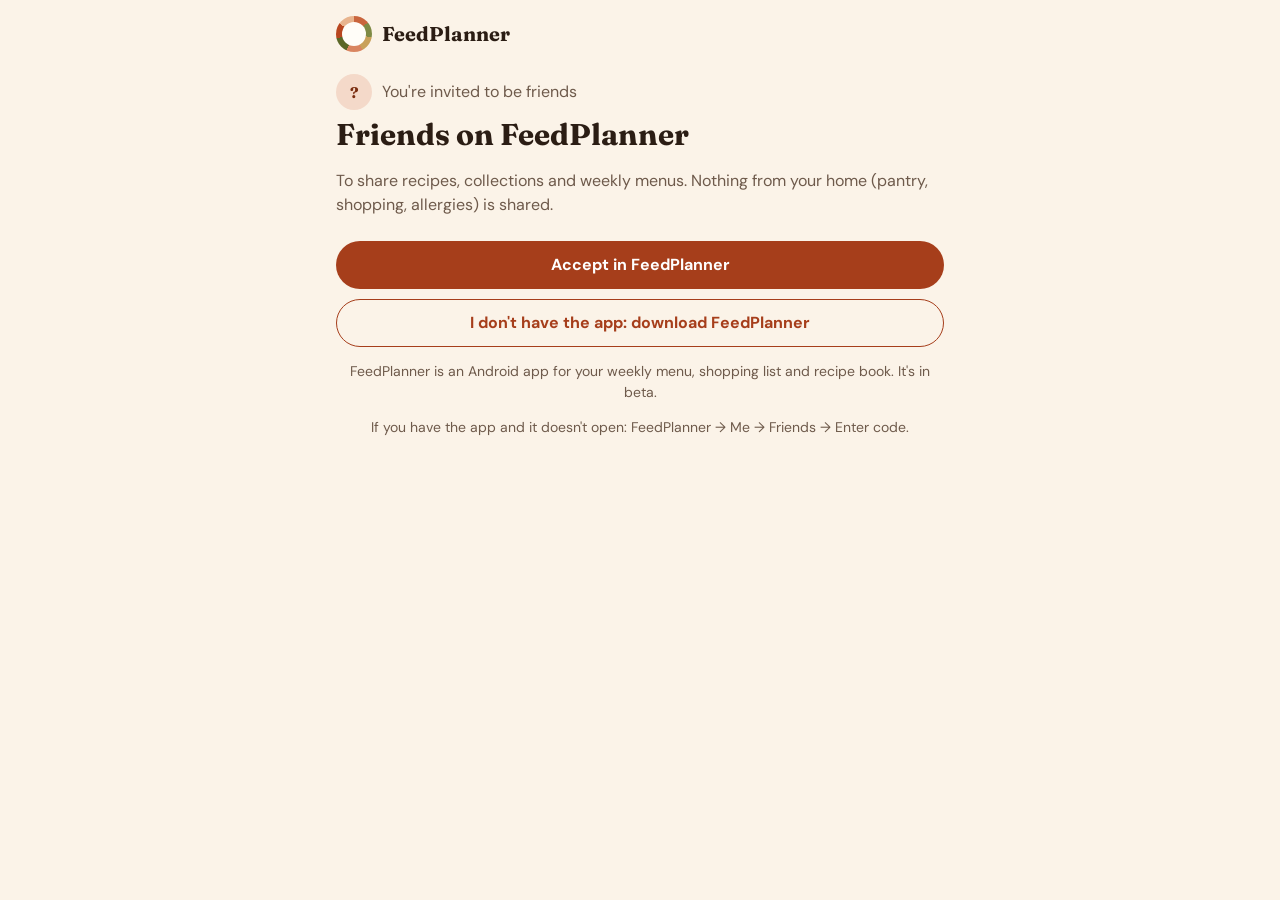
==== a/index.html @ dca74bc0 "Páginas de los enlaces de FeedPlanner: recetas compartidas, invitaciones y App Links Co-Authored-By:" ====
<!doctype html>
<html lang="es">
<head>
<meta charset="utf-8">
<meta name="viewport" content="width=device-width, initial-scale=1">
<title>Invitación · FeedPlanner</title>
<meta name="description" content="Te han invitado a ser amigos en FeedPlanner para pasaros recetas.">
<meta property="og:title" content="Te invitan a ser amigos en FeedPlanner">
<meta property="og:description" content="Para pasaros recetas, colecciones y menús de la semana.">
<meta name="theme-color" content="#A63E1B">
<link rel="preconnect" href="https://fonts.googleapis.com">
<link rel="stylesheet" href="https://fonts.googleapis.com/css2?family=DM+Sans:wght@400;500;700&family=Fraunces:wght@600;700&display=swap">
<link rel="stylesheet" href="../comun/estilo.css">
</head>
<body>
<main>
  <header class="cabecera"><span class="plato" aria-hidden="true"></span><span class="marca">FeedPlanner</span></header>
  <div id="contenido"></div>
</main>
<script src="../comun/feedplanner.js"></script>
<script>
"use strict";
(() => {
  const t = FP.t.bind(FP);
  const q = new URLSearchParams(location.search);
  const codigo = (q.get("c") || "").toUpperCase().replace(/[^A-Z0-9]/g, "").slice(0, 8);
  const nombre = (q.get("n") || "").slice(0, 40);
  const caja = document.getElementById("contenido");
  const quien = FP.el("div", null, "autor");
  quien.append(FP.avatar(nombre || "?"));
  const frase = FP.el("span");
  if (nombre) frase.append(FP.el("b", nombre));
  frase.append(nombre ? t(" te invita a ser su amigo", " invites you to be friends") : t("Te invitan a ser amigos", "You're invited to be friends"));
  quien.append(frase);
  caja.append(quien);
  caja.append(FP.el("h1", t("Amigos en FeedPlanner", "Friends on FeedPlanner")));
  caja.append(FP.el("p", t("Para pasaros recetas, colecciones y menús de la semana. Nada de vuestra casa (despensa, compra, alergias) se comparte.",
    "To share recipes, collections and weekly menus. Nothing from your home (pantry, shopping, allergies) is shared."), "descripcion"));
  if (/^[A-Z0-9]{8}$/.test(codigo)) {
    const c = FP.el("div", null, "tarjeta");
    c.append(FP.el("p", t("Su código", "Their code"), "nota"));
    c.append(FP.el("p", codigo.slice(0, 4) + "-" + codigo.slice(4), "codigo"));
    caja.append(c);
  }
  FP.pintarBotones(caja, t("Aceptar en FeedPlanner", "Accept in FeedPlanner"));
  caja.append(FP.el("p", t("Si ya tienes la app y no se abre: FeedPlanner → Yo → Amigos → Escribir código.",
    "If you have the app and it doesn't open: FeedPlanner → Me → Friends → Enter code."), "nota"));
})();
</script>
</body>
</html>
---- comun/estilo.css ----
/* FeedPlanner · páginas de los enlaces. Mismos colores que el tema Terracota de la app. */
:root {
  --papel: #FBF3E8;
  --tarjeta: #FFFDF8;
  --panel: #F3E4D0;
  --borde: #E6D3BB;
  --tinta: #2B1D14;
  --suave: #6E5A4B;
  --acento: #A63E1B;
  --sobre-acento: #FFFFFF;
  --acento-claro: #F4D9C9;
  --texto-claro: #7A2D10;
  --verde: #3F7A2E;
  --verde-claro: #E3E8CF;
  --verde-texto: #3F4A1B;
  color-scheme: light;
}
@media (prefers-color-scheme: dark) {
  :root {
    --papel: #241B16;
    --tarjeta: #372A22;
    --panel: #45352A;
    --borde: #56443A;
    --tinta: #F5E9DC;
    --suave: #BBA591;
    --acento: #F0916F;
    --sobre-acento: #2B1D14;
    --acento-claro: #4A2A1D;
    --texto-claro: #F5B9A0;
    --verde: #9CC98A;
    --verde-claro: #34402A;
    --verde-texto: #DCE8CF;
    color-scheme: dark;
  }
}

* { box-sizing: border-box; }
html { -webkit-text-size-adjust: 100%; }
body {
  margin: 0;
  background: var(--papel);
  color: var(--tinta);
  font: 16px/1.5 "DM Sans", system-ui, sans-serif;
}
main { max-width: 640px; margin: 0 auto; padding: 0 16px 48px; }
h1, h2, .marca { font-family: Fraunces, Georgia, serif; }
h1 { font-size: 30px; line-height: 1.15; margin: 8px 0 6px; }
h2 { font-size: 20px; margin: 28px 0 10px; }
h3 {
  font-size: 13px; letter-spacing: .06em; text-transform: uppercase;
  color: var(--suave); margin: 22px 0 8px;
}
a { color: var(--acento); }

.cabecera { display: flex; align-items: center; gap: 10px; padding: 16px 0 8px; }
.cabecera .marca { font-weight: 700; font-size: 20px; }
.plato {
  width: 36px; height: 36px; border-radius: 50%; flex-shrink: 0;
  background: conic-gradient(#C9653D 0 14%, #7E8A45 0 28%, #C9A15A 0 42%, #D98560 0 57%, #5B6727 0 71%, #B8461F 0 85%, #E8B48E 0);
  display: flex; align-items: center; justify-content: center;
}
.plato::after { content: ""; width: 24px; height: 24px; border-radius: 50%; background: var(--tarjeta); }

.foto { width: 100%; aspect-ratio: 4 / 3; object-fit: cover; border-radius: 18px; display: block; background: var(--panel); }
.autor { display: flex; align-items: center; gap: 10px; color: var(--suave); margin-top: 14px; }
.avatar {
  width: 36px; height: 36px; border-radius: 50%; background: var(--acento-claro); color: var(--texto-claro);
  font: 700 15px Fraunces, Georgia, serif; display: flex; align-items: center; justify-content: center; flex-shrink: 0;
}
.autor b { color: var(--tinta); }
.chips { display: flex; flex-wrap: wrap; gap: 6px; margin: 10px 0 4px; padding: 0; list-style: none; }
.chips li { padding: 5px 11px; border-radius: 999px; background: var(--panel); font-size: 14px; }
.descripcion { color: var(--suave); white-space: pre-line; }

.tarjeta { background: var(--tarjeta); border: 1px solid var(--borde); border-radius: 18px; padding: 16px; }
ul.ingredientes { margin: 0; padding-left: 20px; }
ul.ingredientes li { margin: 4px 0; }
ol.pasos { margin: 0; padding-left: 22px; }
ol.pasos li { margin: 10px 0; }
.tiempo { color: var(--suave); font-size: 14px; white-space: nowrap; }

.botones { display: flex; flex-direction: column; gap: 10px; margin: 24px 0 8px; }
.boton {
  display: flex; align-items: center; justify-content: center; min-height: 48px; padding: 0 20px;
  border-radius: 999px; font-weight: 700; font-size: 16px; text-decoration: none; text-align: center;
  background: var(--acento); color: var(--sobre-acento); border: 0;
}
.boton.secundario { background: transparent; color: var(--acento); border: 1.5px solid var(--acento); }
.nota { font-size: 14px; color: var(--suave); text-align: center; }

.semana { width: 100%; border-collapse: collapse; font-size: 15px; }
.semana th { text-align: left; font-size: 12px; text-transform: uppercase; letter-spacing: .05em; color: var(--suave); padding: 6px 4px; }
.semana td { padding: 8px 4px; border-top: 1px solid var(--borde); vertical-align: top; }
.semana td:first-child { font-weight: 700; width: 48px; }
.apagado { color: var(--suave); }

.receta-lista { display: grid; gap: 10px; }
.receta-lista details { background: var(--tarjeta); border: 1px solid var(--borde); border-radius: 14px; padding: 12px 14px; }
.receta-lista summary { cursor: pointer; font-weight: 700; }

.codigo { font: 700 32px Fraunces, Georgia, serif; letter-spacing: .06em; text-align: center; margin: 8px 0; }
.aviso { background: var(--acento-claro); color: var(--texto-claro); border-radius: 14px; padding: 12px 14px; }
.cargando { color: var(--suave); padding: 40px 0; text-align: center; }
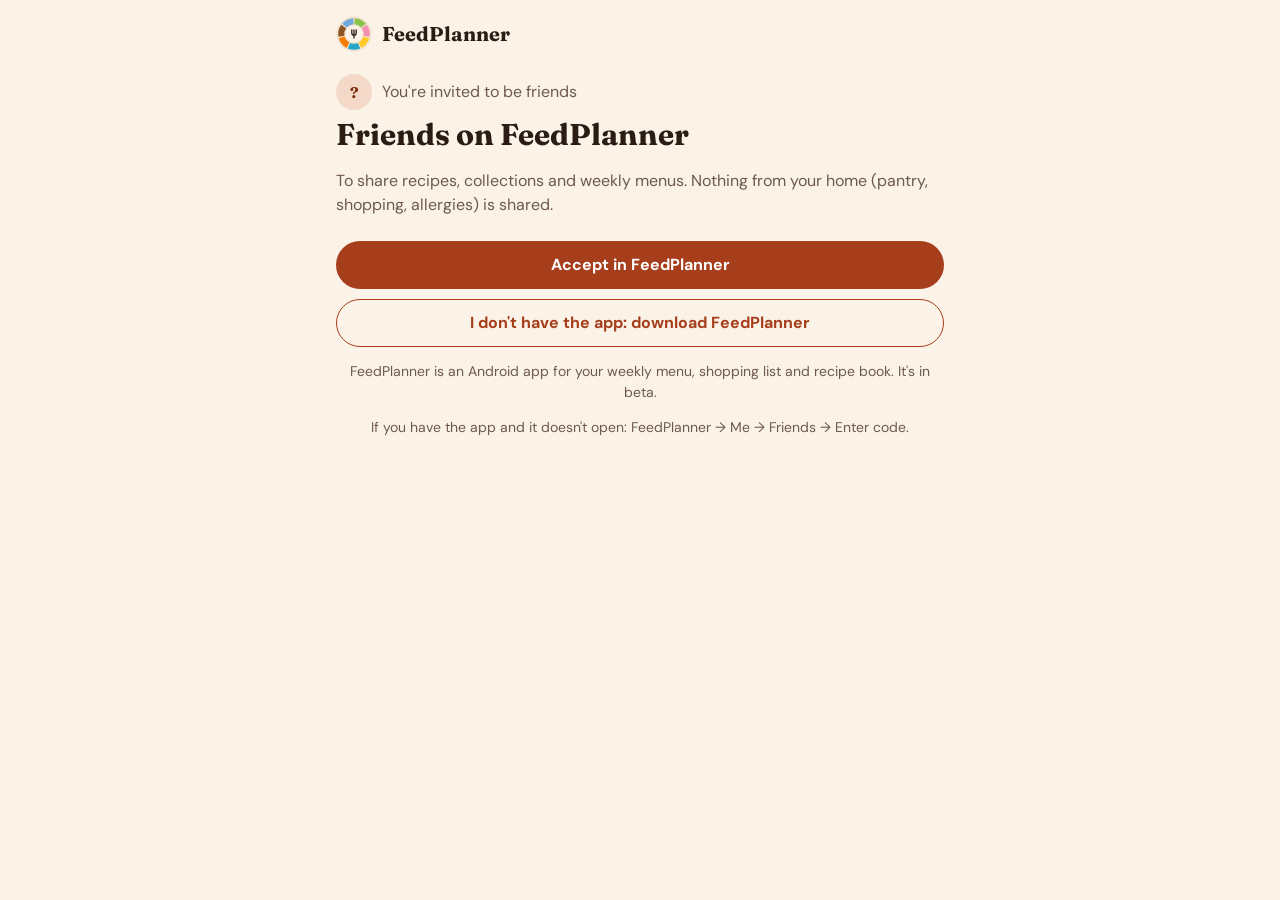
==== commit ae5e8c79: "Logo nuevo de siempre (los 7 gajos con los colores del año y el tenedor negro): en la cabecera, gran" ====
--- a/a/index.html
+++ b/a/index.html
@@ -7,6 +7,9 @@
 <meta name="description" content="Te han invitado a ser amigos en FeedPlanner para pasaros recetas.">
 <meta property="og:title" content="Te invitan a ser amigos en FeedPlanner">
 <meta property="og:description" content="Para pasaros recetas, colecciones y menús de la semana.">
+<link rel="icon" href="../comun/icono.svg" type="image/svg+xml">
+<link rel="apple-touch-icon" href="../comun/icono-180.png">
+<meta property="og:image" content="https://alexoseayo40-cyber.github.io/comun/vista-previa.png">
 <meta name="theme-color" content="#A63E1B">
 <link rel="preconnect" href="https://fonts.googleapis.com">
 <link rel="stylesheet" href="https://fonts.googleapis.com/css2?family=DM+Sans:wght@400;500;700&family=Fraunces:wght@600;700&display=swap">
@@ -14,7 +17,7 @@
 </head>
 <body>
 <main>
-  <header class="cabecera"><span class="plato" aria-hidden="true"></span><span class="marca">FeedPlanner</span></header>
+  <header class="cabecera"><img class="plato" src="../comun/logo.svg" alt="" width="36" height="36"><span class="marca">FeedPlanner</span></header>
   <div id="contenido"></div>
 </main>
 <script src="../comun/feedplanner.js"></script>
--- a/comun/estilo.css
+++ b/comun/estilo.css
@@ -54,12 +54,9 @@
 
 .cabecera { display: flex; align-items: center; gap: 10px; padding: 16px 0 8px; }
 .cabecera .marca { font-weight: 700; font-size: 20px; }
-.plato {
-  width: 36px; height: 36px; border-radius: 50%; flex-shrink: 0;
-  background: conic-gradient(#C9653D 0 14%, #7E8A45 0 28%, #C9A15A 0 42%, #D98560 0 57%, #5B6727 0 71%, #B8461F 0 85%, #E8B48E 0);
-  display: flex; align-items: center; justify-content: center;
-}
-.plato::after { content: ""; width: 24px; height: 24px; border-radius: 50%; background: var(--tarjeta); }
+/* El logo de siempre (noviembre de 2026): los 7 gajos con los colores del año y el tenedor negro. */
+.plato { width: 36px; height: 36px; flex-shrink: 0; display: block; }
+.logo-grande { display: block; width: 132px; height: 132px; margin: 18px 0 4px; }
 
 .foto { width: 100%; aspect-ratio: 4 / 3; object-fit: cover; border-radius: 18px; display: block; background: var(--panel); }
 .autor { display: flex; align-items: center; gap: 10px; color: var(--suave); margin-top: 14px; }
